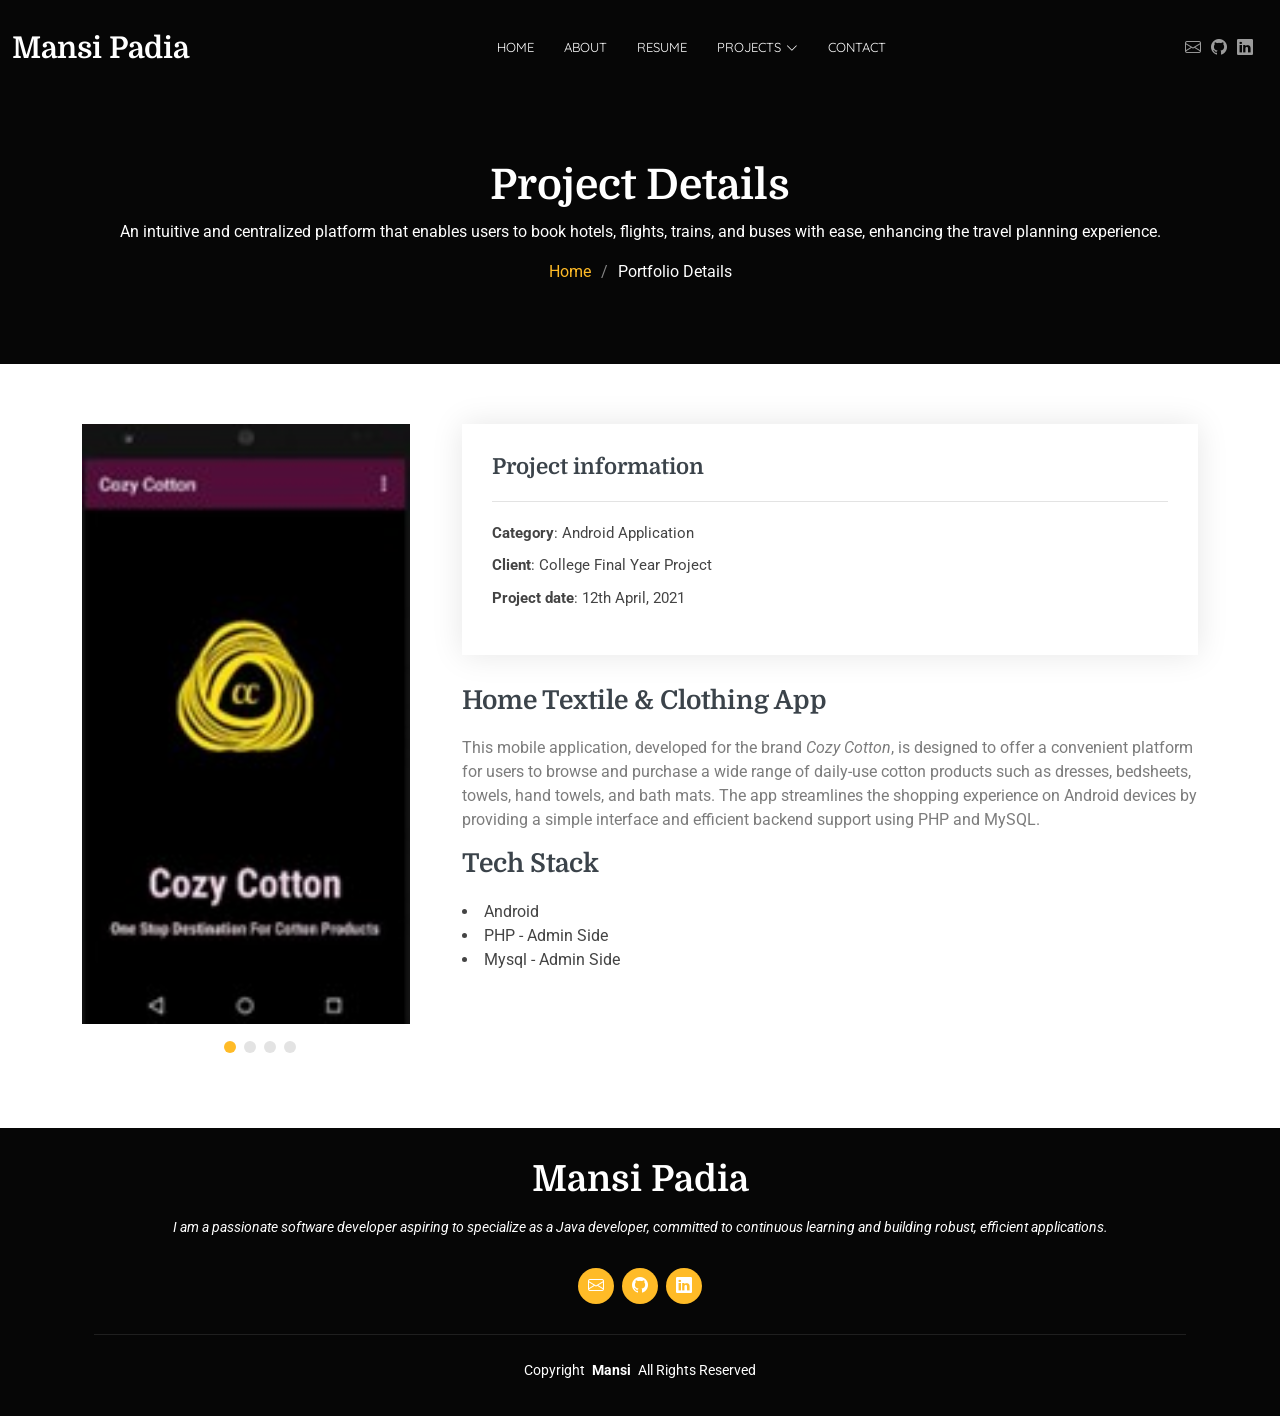
==== portfolio-details2.html @ b873bf46 "add details page & scrrenshots of projects" ====
<!DOCTYPE html>
<html lang="en">

<head>
  <meta charset="utf-8">
  <meta content="width=device-width, initial-scale=1.0" name="viewport">
  <title>Portfolio Details - Laura Bootstrap Template</title>
  <meta name="description" content="">
  <meta name="keywords" content="">

  <!-- Favicons -->
  <link href="assets/img/favicon-m.png" rel="icon">
  <link href="assets/img/apple-touch-icon.png" rel="apple-touch-icon">

  <!-- Fonts -->
  <link href="https://fonts.googleapis.com" rel="preconnect">
  <link href="https://fonts.gstatic.com" rel="preconnect" crossorigin>
  <link href="https://fonts.googleapis.com/css2?family=Roboto:ital,wght@0,100;0,300;0,400;0,500;0,700;0,900;1,100;1,300;1,400;1,500;1,700;1,900&family=Quicksand:wght@300;400;500;600;700&family=Domine:wght@400;500;600;700&display=swap" rel="stylesheet">

  <!-- Vendor CSS Files -->
  <link href="assets/vendor/bootstrap/css/bootstrap.min.css" rel="stylesheet">
  <link href="assets/vendor/bootstrap-icons/bootstrap-icons.css" rel="stylesheet">
  <link href="assets/vendor/aos/aos.css" rel="stylesheet">
  <link href="assets/vendor/swiper/swiper-bundle.min.css" rel="stylesheet">
  <link href="assets/vendor/glightbox/css/glightbox.min.css" rel="stylesheet">

  <!-- Main CSS File -->
  <link href="assets/css/main.css" rel="stylesheet">

  <!-- =======================================================
  * Template Name: Laura
  * Template URL: https://bootstrapmade.com/laura-free-creative-bootstrap-theme/
  * Updated: Aug 07 2024 with Bootstrap v5.3.3
  * Author: BootstrapMade.com
  * License: https://bootstrapmade.com/license/
  ======================================================== -->
</head>

<body class="portfolio-details-page">

  <header id="header" class="header d-flex align-items-center fixed-top">
    <div class="container-fluid position-relative d-flex align-items-center justify-content-between">

      <a href="index.html" class="logo d-flex align-items-center me-auto me-xl-0">
        <!-- Uncomment the line below if you also wish to use an image logo -->
        <!-- <img src="assets/img/logo.png" alt=""> -->
        <h1 class="sitename">Mansi Padia</h1>
      </a>

      <nav id="navmenu" class="navmenu">
        <ul>
          <li><a href="./index.html">Home</a></li>
          <li><a href="./index.html#about">About</a></li>
          <li><a href="./index.html#resume">Resume</a></li>
          <!-- <li><a href="#services">Services</a></li>
          <li><a href="#portfolio">Portfolio</a></li> -->
          <li class="dropdown"><a href="#"><span>Projects</span> <i class="bi bi-chevron-down toggle-dropdown"></i></a>
            <ul>
              <li><a href="portfolio-details.html">Tours & Travels Management System</a></li>
              <!-- <li class="dropdown"><a href="#"><span>Deep Dropdown</span> <i class="bi bi-chevron-down toggle-dropdown"></i></a>
                <ul>
                  <li><a href="#">Deep Dropdown 1</a></li>
                  <li><a href="#">Deep Dropdown 2</a></li>
                  <li><a href="#">Deep Dropdown 3</a></li>
                  <li><a href="#">Deep Dropdown 4</a></li>
                  <li><a href="#">Deep Dropdown 5</a></li>
                </ul>
              </li> -->
              <li><a href="portfolio-details2.html">Home Textile & Clothing App</a></li>
              <li><a href="portfolio-details3.html">Book Store Application</a></li>
              <!-- <li><a href="#">Dropdown 4</a></li> -->
            </ul>
          </li>
          <li><a href="index.html#contact">Contact</a></li>
        </ul>
        <i class="mobile-nav-toggle d-xl-none bi bi-list"></i>
      </nav>

      <div class="header-social-links">
        <a href="mailto:mgpadia@gmail.com"><i class="bi bi-envelope"></i></a>
        <a href="https://github.com/p-mansi"><i class="bi bi-github"></i></a>
        <a href="https://www.linkedin.com/in/mansi-padia/"><i class="bi bi-linkedin"></i></a>
      </div>

    </div>
  </header>

  <main class="main">

    <!-- Page Title -->
    <div class="page-title dark-background">
      <div class="container position-relative">
        <h1>Project Details</h1>
        <p>An intuitive and centralized platform that enables users to book hotels, flights, trains, and buses with ease, enhancing the travel planning experience.</p>
        <nav class="breadcrumbs">
          <ol>
            <li><a href="index.html">Home</a></li>
            <li class="current">Portfolio Details</li>
          </ol>
        </nav>
      </div>
    </div><!-- End Page Title -->

    <!-- Portfolio Details Section -->
    <section id="portfolio-details" class="portfolio-details section">

      <div class="container" data-aos="fade-up" data-aos-delay="100">

        <div class="row gy-4">

          <div class="col-lg-4">
            <div class="portfolio-details-slider swiper init-swiper">

              <script type="application/json" class="swiper-config">
                {
                  "loop": true,
                  "speed": 600,
                  "autoplay": {
                    "delay": 5000
                  },
                  "slidesPerView": "auto",
                  "pagination": {
                    "el": ".swiper-pagination",
                    "type": "bullets",
                    "clickable": true
                  }
                }
              </script>

              <div class="swiper-wrapper align-items-center">

                <div class="swiper-slide">
                  <img src="assets/img/portfolio/cozy1.jpg" alt="" style="height: 600px; width: auto;">
                </div>

                <div class="swiper-slide">
                  <img src="assets/img/portfolio/cozy2.png" alt="" style="height: 600px; width: auto;">
                </div>

                <div class="swiper-slide">
                  <img src="assets/img/portfolio/cozy3.jpg" alt="" style="height: 600px; width: auto;">
                </div>

                <div class="swiper-slide">
                  <img src="assets/img/portfolio/cozy4.jpg" alt="" style="height: 600px; width: auto;">
                </div>

              </div>
              <div class="swiper-pagination"></div>
            </div>
          </div>

          <div class="col-lg-8">
            <div class="portfolio-info" data-aos="fade-up" data-aos-delay="200">
              <h3>Project information</h3>
              <ul>
                <li><strong>Category</strong>: Android Application</li>
                <li><strong>Client</strong>: College Final Year Project</li>
                <li><strong>Project date</strong>: 12th April, 2021</li>
                <!-- <li><strong>Project URL</strong>: <a href="#">www.example.com</a></li> -->
              </ul>
            </div>
            <div class="portfolio-description" data-aos="fade-up" data-aos-delay="300">
              <h2>Home Textile & Clothing App</h2>
              <p>
                This mobile application, developed for the brand <em>Cozy Cotton</em>, is designed to offer a convenient platform for users to browse and purchase a wide range of daily-use cotton products such as dresses, bedsheets, towels, hand towels, and bath mats. The app streamlines the shopping experience on Android devices by providing a simple interface and efficient backend support using PHP and MySQL.
              </p>
              <h2>Tech Stack</h2>
              <li>Android</li>
              <li>PHP - Admin Side</li>
              <li>Mysql - Admin Side</li>
            </div>
          </div>

        </div>

      </div>

    </section><!-- /Portfolio Details Section -->

  </main>

  <footer id="footer" class="footer position-relative dark-background">
    <div class="container">
      <h3 class="sitename">Mansi Padia<br></h3>
      <p>I am a passionate software developer aspiring to specialize as a Java developer, committed to continuous learning and building robust, efficient applications.</p>
      <div class="social-links d-flex justify-content-center">
        
        <a href="mailto:mgpadia@gmail.com"><i class="bi bi-envelope"></i></a>
        <a href="https://github.com/p-mansi"><i class="bi bi-github"></i></a>
        <a href="https://www.linkedin.com/in/mansi-padia/"><i class="bi bi-linkedin"></i></a>
      </div>
      <div class="container">
        <div class="copyright">
          <span>Copyright</span> <strong class="px-1 sitename">Mansi</strong> <span>All Rights Reserved</span>
        </div>
        <div class="credits">
          <!-- All the links in the footer should remain intact. -->
          <!-- You can delete the links only if you've purchased the pro version. -->
          <!-- Licensing information: https://bootstrapmade.com/license/ -->
          <!-- Purchase the pro version with working PHP/AJAX contact form: [buy-url] -->
          <!-- Designed by <a href="https://bootstrapmade.com/">BootstrapMade</a> -->
        </div>
      </div>
    </div>
  </footer>

  <!-- Scroll Top -->
  <a href="#" id="scroll-top" class="scroll-top d-flex align-items-center justify-content-center"><i class="bi bi-arrow-up-short"></i></a>

  <!-- Preloader -->
  <div id="preloader"></div>

  <!-- Vendor JS Files -->
  <script src="assets/vendor/bootstrap/js/bootstrap.bundle.min.js"></script>
  <script src="assets/vendor/php-email-form/validate.js"></script>
  <script src="assets/vendor/aos/aos.js"></script>
  <script src="assets/vendor/swiper/swiper-bundle.min.js"></script>
  <script src="assets/vendor/glightbox/js/glightbox.min.js"></script>
  <script src="assets/vendor/imagesloaded/imagesloaded.pkgd.min.js"></script>
  <script src="assets/vendor/isotope-layout/isotope.pkgd.min.js"></script>

  <!-- Main JS File -->
  <script src="assets/js/main.js"></script>

</body>

</html>
---- assets/css/main.css ----
/**
* Template Name: Laura
* Template URL: https://bootstrapmade.com/laura-free-creative-bootstrap-theme/
* Updated: Aug 07 2024 with Bootstrap v5.3.3
* Author: BootstrapMade.com
* License: https://bootstrapmade.com/license/
*/

/*--------------------------------------------------------------
# Font & Color Variables
# Help: https://bootstrapmade.com/color-system/
--------------------------------------------------------------*/
/* Fonts */
:root {
  --default-font: "Roboto",  system-ui, -apple-system, "Segoe UI", Roboto, "Helvetica Neue", Arial, "Noto Sans", "Liberation Sans", sans-serif, "Apple Color Emoji", "Segoe UI Emoji", "Segoe UI Symbol", "Noto Color Emoji";
  --heading-font: "Domine",  sans-serif;
  --nav-font: "Quicksand",  sans-serif;
}

/* Global Colors - The following color variables are used throughout the website. Updating them here will change the color scheme of the entire website */
:root { 
  --background-color: #ffffff; /* Background color for the entire website, including individual sections */
  --default-color: #444444; /* Default color used for the majority of the text content across the entire website */
  --heading-color: #3b434a; /* Color for headings, subheadings and title throughout the website */
  --accent-color: #ffbb27; /* Accent color that represents your brand on the website. It's used for buttons, links, and other elements that need to stand out */
  --surface-color: #ffffff; /* The surface color is used as a background of boxed elements within sections, such as cards, icon boxes, or other elements that require a visual separation from the global background. */
  --contrast-color: #000000; /* Contrast color for text, ensuring readability against backgrounds of accent, heading, or default colors. */
}

/* Nav Menu Colors - The following color variables are used specifically for the navigation menu. They are separate from the global colors to allow for more customization options */
:root {
  --nav-color: #ffffff;  /* The default color of the main navmenu links */
  --nav-hover-color: #ffbb27; /* Applied to main navmenu links when they are hovered over or active */
  --nav-mobile-background-color: #ffffff; /* Used as the background color for mobile navigation menu */
  --nav-dropdown-background-color: #ffffff; /* Used as the background color for dropdown items that appear when hovering over primary navigation items */
  --nav-dropdown-color: #444444; /* Used for navigation links of the dropdown items in the navigation menu. */
  --nav-dropdown-hover-color: #ffbb27; /* Similar to --nav-hover-color, this color is applied to dropdown navigation links when they are hovered over. */
}

/* Color Presets - These classes override global colors when applied to any section or element, providing reuse of the sam color scheme. */

.light-background {
  --background-color: #f9f9f9;
  --surface-color: #ffffff;
}

.dark-background {
  --background-color: #060606;
  --default-color: #ffffff;
  --heading-color: #ffffff;
  --surface-color: #252525;
  --contrast-color: #ffffff;
}

/* Smooth scroll */
:root {
  scroll-behavior: smooth;
}


/*--------------------------------------------------------------
# General Styling & Shared Classes
--------------------------------------------------------------*/
body {
  color: var(--default-color);
  background-color: var(--background-color);
  font-family: var(--default-font);
}


@keyframes typing {
  from { width: 0; }
  to { width: 100%; }
}

      @keyframes blink {
          50% { border-color: transparent; }
      }

      .typing-container {
          font-family: Arial, sans-serif;
          font-size: 20px;
          white-space: nowrap;
          overflow: hidden;
          border-right: 2px solid black;
          width: 0;
          animation: typing 4s steps(50, end) forwards, blink 0.7s infinite;
      }

a {
  color: var(--accent-color);
  text-decoration: none;
  transition: 0.3s;
}

a:hover {
  color: color-mix(in srgb, var(--accent-color), transparent 25%);
  text-decoration: none;
}

h1,
h2,
h3,
h4,
h5,
h6 {
  color: var(--heading-color);
  font-family: var(--heading-font);
}

/* PHP Email Form Messages
------------------------------*/
.php-email-form .error-message {
  display: none;
  background: #df1529;
  color: #ffffff;
  text-align: left;
  padding: 15px;
  margin-bottom: 24px;
  font-weight: 600;
}

.php-email-form .sent-message {
  display: none;
  color: #ffffff;
  background: #059652;
  text-align: center;
  padding: 15px;
  margin-bottom: 24px;
  font-weight: 600;
}

.php-email-form .loading {
  display: none;
  background: var(--surface-color);
  text-align: center;
  padding: 15px;
  margin-bottom: 24px;
}

.php-email-form .loading:before {
  content: "";
  display: inline-block;
  border-radius: 50%;
  width: 24px;
  height: 24px;
  margin: 0 10px -6px 0;
  border: 3px solid var(--accent-color);
  border-top-color: var(--surface-color);
  animation: php-email-form-loading 1s linear infinite;
}

@keyframes php-email-form-loading {
  0% {
    transform: rotate(0deg);
  }

  100% {
    transform: rotate(360deg);
  }
}

/*--------------------------------------------------------------
# Global Header
--------------------------------------------------------------*/
.header {
  --background-color: rgba(0, 0, 0, 0);
  --default-color: #ffffff;
  --heading-color: #ffffff;
  color: var(--default-color);
  background-color: var(--background-color);
  padding: 20px 0;
  transition: all 0.5s;
  z-index: 997;
}

.header .logo {
  line-height: 1;
}

.header .logo img {
  max-height: 36px;
  margin-right: 8px;
}

.header .logo h1 {
  font-size: 30px;
  margin: 0;
  font-weight: 700;
  color: var(--heading-color);
}

.header .header-social-links {
  padding-right: 15px;
}

.header .header-social-links a {
  color: color-mix(in srgb, var(--default-color), transparent 40%);
  padding-left: 6px;
  display: inline-block;
  transition: 0.3s;
  font-size: 16px;
}

.header .header-social-links a:hover {
  color: var(--accent-color);
}

.header .header-social-links a i {
  line-height: 0px;
}

@media (max-width: 1200px) {
  .header .logo {
    order: 1;
  }

  .header .header-social-links {
    order: 2;
  }

  .header .navmenu {
    order: 3;
  }
}

.scrolled .header {
  box-shadow: 0px 0 18px rgba(0, 0, 0, 0.1);
  padding: 12px 0;
}

/* Global Header on Scroll
------------------------------*/
.scrolled .header {
  --background-color: rgba(0, 0, 0, 0.8);
}

/*--------------------------------------------------------------
# Navigation Menu
--------------------------------------------------------------*/
/* Navmenu - Desktop */
@media (min-width: 1200px) {
  .navmenu {
    padding: 0;
  }

  .navmenu ul {
    margin: 0;
    padding: 0;
    display: flex;
    list-style: none;
    align-items: center;
  }

  .navmenu li {
    position: relative;
  }

  .navmenu a,
  .navmenu a:focus {
    color: var(--nav-color);
    padding: 18px 15px;
    font-size: 13px;
    text-transform: uppercase;
    font-family: var(--nav-font);
    font-weight: 400;
    display: flex;
    align-items: center;
    justify-content: space-between;
    white-space: nowrap;
    transition: 0.3s;
  }

  .navmenu a i,
  .navmenu a:focus i {
    font-size: 12px;
    line-height: 0;
    margin-left: 5px;
    transition: 0.3s;
  }

  .navmenu li:last-child a {
    padding-right: 0;
  }

  .navmenu li:hover>a,
  .navmenu .active,
  .navmenu .active:focus {
    color: var(--nav-hover-color);
  }

  .navmenu .dropdown ul {
    margin: 0;
    padding: 10px 0;
    background: var(--nav-dropdown-background-color);
    display: block;
    position: absolute;
    visibility: hidden;
    left: 14px;
    top: 130%;
    opacity: 0;
    transition: 0.3s;
    border-radius: 4px;
    z-index: 99;
    box-shadow: 0px 0px 30px rgba(0, 0, 0, 0.1);
  }

  .navmenu .dropdown ul li {
    min-width: 200px;
  }

  .navmenu .dropdown ul a {
    padding: 10px 20px;
    font-size: 15px;
    text-transform: none;
    color: var(--nav-dropdown-color);
  }

  .navmenu .dropdown ul a i {
    font-size: 12px;
  }

  .navmenu .dropdown ul a:hover,
  .navmenu .dropdown ul .active:hover,
  .navmenu .dropdown ul li:hover>a {
    color: var(--nav-dropdown-hover-color);
  }

  .navmenu .dropdown:hover>ul {
    opacity: 1;
    top: 100%;
    visibility: visible;
  }

  .navmenu .dropdown .dropdown ul {
    top: 0;
    left: -90%;
    visibility: hidden;
  }

  .navmenu .dropdown .dropdown:hover>ul {
    opacity: 1;
    top: 0;
    left: -100%;
    visibility: visible;
  }
}

/* Navmenu - Mobile */
@media (max-width: 1199px) {
  .mobile-nav-toggle {
    color: var(--nav-color);
    font-size: 28px;
    line-height: 0;
    margin-right: 10px;
    cursor: pointer;
    transition: color 0.3s;
  }

  .navmenu {
    padding: 0;
    z-index: 9997;
  }

  .navmenu ul {
    display: none;
    list-style: none;
    position: absolute;
    inset: 60px 20px 20px 20px;
    padding: 10px 0;
    margin: 0;
    border-radius: 6px;
    background-color: var(--nav-mobile-background-color);
    overflow-y: auto;
    transition: 0.3s;
    z-index: 9998;
    box-shadow: 0px 0px 30px rgba(0, 0, 0, 0.1);
  }

  .navmenu a,
  .navmenu a:focus {
    color: var(--nav-dropdown-color);
    padding: 10px 20px;
    font-family: var(--nav-font);
    font-size: 17px;
    font-weight: 500;
    display: flex;
    align-items: center;
    justify-content: space-between;
    white-space: nowrap;
    transition: 0.3s;
  }

  .navmenu a i,
  .navmenu a:focus i {
    font-size: 12px;
    line-height: 0;
    margin-left: 5px;
    width: 30px;
    height: 30px;
    display: flex;
    align-items: center;
    justify-content: center;
    border-radius: 50%;
    transition: 0.3s;
    background-color: color-mix(in srgb, var(--accent-color), transparent 90%);
  }

  .navmenu a i:hover,
  .navmenu a:focus i:hover {
    background-color: var(--accent-color);
    color: var(--contrast-color);
  }

  .navmenu a:hover,
  .navmenu .active,
  .navmenu .active:focus {
    color: var(--nav-dropdown-hover-color);
  }

  .navmenu .active i,
  .navmenu .active:focus i {
    background-color: var(--accent-color);
    color: var(--contrast-color);
    transform: rotate(180deg);
  }

  .navmenu .dropdown ul {
    position: static;
    display: none;
    z-index: 99;
    padding: 10px 0;
    margin: 10px 20px;
    background-color: var(--nav-dropdown-background-color);
    border: 1px solid color-mix(in srgb, var(--default-color), transparent 90%);
    box-shadow: none;
    transition: all 0.5s ease-in-out;
  }

  .navmenu .dropdown ul ul {
    background-color: rgba(33, 37, 41, 0.1);
  }

  .navmenu .dropdown>.dropdown-active {
    display: block;
    background-color: rgba(33, 37, 41, 0.03);
  }

  .mobile-nav-active {
    overflow: hidden;
  }

  .mobile-nav-active .mobile-nav-toggle {
    color: #fff;
    position: absolute;
    font-size: 32px;
    top: 15px;
    right: 15px;
    margin-right: 0;
    z-index: 9999;
  }

  .mobile-nav-active .navmenu {
    position: fixed;
    overflow: hidden;
    inset: 0;
    background: rgba(33, 37, 41, 0.8);
    transition: 0.3s;
  }

  .mobile-nav-active .navmenu>ul {
    display: block;
  }
}

/*--------------------------------------------------------------
# Global Footer
--------------------------------------------------------------*/
.footer {
  color: var(--default-color);
  background-color: var(--background-color);
  font-size: 14px;
  text-align: center;
  padding: 30px 0;
  position: relative;
}

.footer h3 {
  font-size: 36px;
  font-weight: 700;
  position: relative;
  padding: 0;
  margin: 0 0 15px 0;
}

.footer p {
  font-size: 15;
  font-style: italic;
  padding: 0;
  margin: 0 0 30px 0;
}

.footer .social-links {
  margin: 0 0 30px 0;
}

.footer .social-links a {
  font-size: 16px;
  display: flex;
  align-items: center;
  justify-content: center;
  background: var(--accent-color);
  color: var(--contrast-color);
  line-height: 1;
  margin: 0 4px;
  border-radius: 50%;
  text-align: center;
  width: 36px;
  height: 36px;
  transition: 0.3s;
}

.footer .social-links a:hover {
  background: color-mix(in srgb, var(--accent-color), transparent 20%);
  text-decoration: none;
}

.footer .copyright {
  padding-top: 25px;
  border-top: 1px solid color-mix(in srgb, var(--default-color), transparent 90%);
}

.footer .credits {
  font-size: 13px;
  padding-top: 5px;
}

/*--------------------------------------------------------------
# Preloader
--------------------------------------------------------------*/
#preloader {
  position: fixed;
  inset: 0;
  z-index: 999999;
  overflow: hidden;
  background: var(--background-color);
  transition: all 0.6s ease-out;
}

#preloader:before {
  content: "";
  position: fixed;
  top: calc(50% - 30px);
  left: calc(50% - 30px);
  border: 6px solid #ffffff;
  border-color: var(--accent-color) transparent var(--accent-color) transparent;
  border-radius: 50%;
  width: 60px;
  height: 60px;
  animation: animate-preloader 1.5s linear infinite;
}

@keyframes animate-preloader {
  0% {
    transform: rotate(0deg);
  }

  100% {
    transform: rotate(360deg);
  }
}

/*--------------------------------------------------------------
# Scroll Top Button
--------------------------------------------------------------*/
.scroll-top {
  position: fixed;
  visibility: hidden;
  opacity: 0;
  right: 15px;
  bottom: -15px;
  z-index: 99999;
  background-color: var(--accent-color);
  width: 44px;
  height: 44px;
  border-radius: 50px;
  transition: all 0.4s;
}

.scroll-top i {
  font-size: 24px;
  color: var(--contrast-color);
  line-height: 0;
}

.scroll-top:hover {
  background-color: color-mix(in srgb, var(--accent-color), transparent 20%);
  color: var(--contrast-color);
}

.scroll-top.active {
  visibility: visible;
  opacity: 1;
  bottom: 15px;
}

/*--------------------------------------------------------------
# Disable aos animation delay on mobile devices
--------------------------------------------------------------*/
@media screen and (max-width: 768px) {
  [data-aos-delay] {
    transition-delay: 0 !important;
  }
}

/*--------------------------------------------------------------
# Global Page Titles & Breadcrumbs
--------------------------------------------------------------*/
.page-title {
  color: var(--default-color);
  background-color: var(--background-color);
  background-size: cover;
  background-position: center;
  background-repeat: no-repeat;
  padding: 160px 0 80px 0;
  text-align: center;
  position: relative;
}

.page-title h1 {
  font-size: 42px;
  font-weight: 700;
  margin-bottom: 10px;
}

.page-title .breadcrumbs ol {
  display: flex;
  flex-wrap: wrap;
  list-style: none;
  justify-content: center;
  padding: 0;
  margin: 0;
  font-size: 16px;
  font-weight: 400;
}

.page-title .breadcrumbs ol li+li {
  padding-left: 10px;
}

.page-title .breadcrumbs ol li+li::before {
  content: "/";
  display: inline-block;
  padding-right: 10px;
  color: color-mix(in srgb, var(--default-color), transparent 50%);
}

/*--------------------------------------------------------------
# Global Sections
--------------------------------------------------------------*/
section,
.section {
  color: var(--default-color);
  background-color: var(--background-color);
  padding: 60px 0;
  scroll-margin-top: 80px;
  overflow: clip;
}

@media (max-width: 1199px) {

  section,
  .section {
    scroll-margin-top: 60px;
  }
}

/*--------------------------------------------------------------
# Global Section Titles
--------------------------------------------------------------*/
.section-title {
  text-align: center;
  padding: 30px 0;
  margin-bottom: 30px;
  position: relative;
}

.section-title h2 {
  font-size: 32px;
  font-weight: 700;
  text-transform: uppercase;
  margin-bottom: 20px;
  padding-bottom: 0;
  position: relative;
  z-index: 2;
}

.section-title span {
  position: absolute;
  top: 4px;
  color: color-mix(in srgb, var(--heading-color), transparent 95%);
  left: 0;
  right: 0;
  z-index: 1;
  font-weight: 700;
  font-size: 52px;
  text-transform: uppercase;
  line-height: 1;
}

.section-title p {
  margin-bottom: 0;
  position: relative;
  z-index: 2;
}

@media (max-width: 575px) {
  .section-title h2 {
    font-size: 28px;
    margin-bottom: 15px;
  }

  .section-title span {
    font-size: 38px;
  }
}

/*--------------------------------------------------------------
# Hero Section
--------------------------------------------------------------*/
.hero {
  width: 100%;
  min-height: 100vh;
  position: relative;
  padding: 120px 0 60px 0;
  display: flex;
  align-items: center;
  justify-content: center;
}

.hero:before {
  content: "";
  background: color-mix(in srgb, var(--background-color), transparent 30%);
  position: absolute;
  inset: 0;
  z-index: 2;
}

.hero img {
  position: absolute;
  inset: 0;
  display: block;
  width: 100%;
  height: 100%;
  object-fit: cover;
  z-index: 1;
}

.hero .container {
  position: relative;
  z-index: 3;
}

.hero h2 {
  margin: 0;
  font-size: 36px;
  font-weight: 700;
  line-height: 56px;
}

.hero p {
  color: color-mix(in srgb, var(--default-color), transparent 20%);
  margin: 10px 0 0 0;
  font-size: 16px;
  font-weight: 500;
  letter-spacing: 1px;
}

@media (max-width: 640px) {
  .hero h1 {
    font-size: 30px;
    line-height: 36px;
  }
}

.hero .btn-scroll {
  transition: 0.4s;
  color: color-mix(in srgb, var(--default-color), transparent 60%);
  display: block;
  margin-top: 30px;
  animation: btn-up-down 1s ease-in-out infinite alternate-reverse both;
}

.hero .btn-scroll i {
  font-size: 48px;
}

.hero .btn-scroll:hover {
  color: var(--accent-color);
}

@keyframes btn-up-down {
  0% {
    transform: translateY(5px);
  }

  100% {
    transform: translateY(-5px);
  }
}

/*--------------------------------------------------------------
# About Section
--------------------------------------------------------------*/
.about .content h2 {
  font-weight: 700;
  font-size: 24px;
}

.about .content ul {
  list-style: none;
  padding: 0;
}

.about .content ul li {
  margin-bottom: 20px;
  display: flex;
  align-items: center;
}

.about .content ul strong {
  margin-right: 10px;
}

.about .content ul i {
  font-size: 16px;
  margin-right: 5px;
  color: var(--accent-color);
  line-height: 0;
}

/*--------------------------------------------------------------
# Resume Section
--------------------------------------------------------------*/
.resume .resume-title {
  color: var(--heading-color);
  font-size: 26px;
  font-weight: 700;
  margin-top: 20px;
  margin-bottom: 20px;
}

.resume .resume-item {
  padding: 0 0 20px 20px;
  margin-top: -2px;
  border-left: 2px solid var(--accent-color);
  position: relative;
}

.resume .resume-item h4 {
  line-height: 18px;
  font-size: 18px;
  font-weight: 600;
  text-transform: uppercase;
  color: color-mix(in srgb, var(--default-color), transparent 20%);
  margin-bottom: 10px;
}

.resume .resume-item h5 {
  font-size: 16px;
  padding: 5px 15px;
  display: inline-block;
  font-weight: 600;
  margin-bottom: 10px;
}

.resume .resume-item ul {
  padding-left: 20px;
}

.resume .resume-item ul li {
  padding-bottom: 10px;
}

.resume .resume-item:last-child {
  padding-bottom: 0;
}

.resume .resume-item::before {
  content: "";
  position: absolute;
  width: 16px;
  height: 16px;
  border-radius: 50px;
  left: -9px;
  top: 0;
  background: var(--background-color);
  border: 2px solid var(--accent-color);
}

/*--------------------------------------------------------------
# Services Section
--------------------------------------------------------------*/
.services .service-item {
  background-color: var(--surface-color);
  box-shadow: 0px 0 25px 0 rgba(0, 0, 0, 0.1);
  padding: 50px 30px;
  transition: all 0.3s ease-in-out;
  height: 100%;
  position: relative;
  z-index: 1;
}

.services .service-item:before {
  content: "";
  position: absolute;
  background: var(--accent-color);
  inset: 100% 0 0 0;
  transition: all 0.3s;
  z-index: -1;
}

.services .service-item .icon {
  margin-bottom: 10px;
}

.services .service-item .icon i {
  color: var(--accent-color);
  font-size: 36px;
  transition: ease-in-out 0.3s;
}

.services .service-item h4 {
  font-weight: 700;
  margin-bottom: 15px;
  font-size: 20px;
}

.services .service-item h4 a {
  color: var(--heading-color);
  transition: ease-in-out 0.3s;
}

.services .service-item p {
  line-height: 24px;
  font-size: 14px;
  margin-bottom: 0;
  transition: ease-in-out 0.3s;
}

.services .service-item:hover h4 a,
.services .service-item:hover .icon i,
.services .service-item:hover p {
  color: var(--contrast-color);
}

.services .service-item:hover:before {
  background: var(--accent-color);
  inset: 0;
  border-radius: 0px;
}

/*--------------------------------------------------------------
# Testimonials Section
--------------------------------------------------------------*/
.testimonials {
  padding: 80px 0;
  position: relative;
}

.testimonials:before {
  content: "";
  background: color-mix(in srgb, var(--background-color), transparent 30%);
  position: absolute;
  inset: 0;
  z-index: 2;
}

.testimonials .testimonials-bg {
  position: absolute;
  inset: 0;
  display: block;
  width: 100%;
  height: 100%;
  object-fit: cover;
  z-index: 1;
}

.testimonials .container {
  position: relative;
  z-index: 3;
}

.testimonials .testimonials-carousel,
.testimonials .testimonials-slider {
  overflow: hidden;
}

.testimonials .testimonial-item {
  text-align: center;
}

.testimonials .testimonial-item .testimonial-img {
  width: 100px;
  border-radius: 50%;
  border: 6px solid color-mix(in srgb, var(--default-color), transparent 85%);
  margin: 0 auto;
}

.testimonials .testimonial-item h3 {
  font-size: 20px;
  font-weight: bold;
  margin: 10px 0 5px 0;
}

.testimonials .testimonial-item h4 {
  font-size: 14px;
  margin: 0 0 15px 0;
  color: color-mix(in srgb, var(--default-color), transparent 40%);
}

.testimonials .testimonial-item .stars {
  margin-bottom: 15px;
}

.testimonials .testimonial-item .stars i {
  color: #ffc107;
  margin: 0 1px;
}

.testimonials .testimonial-item .quote-icon-left,
.testimonials .testimonial-item .quote-icon-right {
  color: color-mix(in srgb, var(--default-color), transparent 40%);
  font-size: 26px;
  line-height: 0;
}

.testimonials .testimonial-item .quote-icon-left {
  display: inline-block;
  left: -5px;
  position: relative;
}

.testimonials .testimonial-item .quote-icon-right {
  display: inline-block;
  right: -5px;
  position: relative;
  top: 10px;
  transform: scale(-1, -1);
}

.testimonials .testimonial-item p {
  font-style: italic;
  margin: 0 auto 15px auto;
}

.testimonials .swiper-wrapper {
  height: auto;
}

.testimonials .swiper-pagination {
  margin-top: 20px;
  position: relative;
}

.testimonials .swiper-pagination .swiper-pagination-bullet {
  width: 12px;
  height: 12px;
  background-color: color-mix(in srgb, var(--default-color), transparent 50%);
  opacity: 0.5;
}

.testimonials .swiper-pagination .swiper-pagination-bullet-active {
  background-color: var(--default-color);
  opacity: 1;
}

@media (min-width: 992px) {
  .testimonials .testimonial-item p {
    width: 80%;
  }
}

/*--------------------------------------------------------------
# Portfolio Section
--------------------------------------------------------------*/
.portfolio .portfolio-filters {
  padding: 0;
  margin: 0 auto 20px auto;
  list-style: none;
  text-align: center;
}

.portfolio .portfolio-filters li {
  cursor: pointer;
  display: inline-block;
  padding: 0;
  font-size: 18px;
  font-weight: 400;
  margin: 0 10px;
  line-height: 1;
  margin-bottom: 5px;
  transition: all 0.3s ease-in-out;
}

.portfolio .portfolio-filters li:hover,
.portfolio .portfolio-filters li.filter-active {
  color: var(--accent-color);
}

.portfolio .portfolio-filters li:first-child {
  margin-left: 0;
}

.portfolio .portfolio-filters li:last-child {
  margin-right: 0;
}

@media (max-width: 575px) {
  .portfolio .portfolio-filters li {
    font-size: 14px;
    margin: 0 5px;
  }
}

.portfolio .portfolio-content {
  position: relative;
  overflow: hidden;
}

.portfolio .portfolio-content img {
  transition: 0.3s;
}

.portfolio .portfolio-content .portfolio-info {
  opacity: 0;
  position: absolute;
  inset: 0;
  z-index: 3;
  transition: all ease-in-out 0.3s;
  background: rgba(0, 0, 0, 0.6);
  padding: 15px;
}

.portfolio .portfolio-content .portfolio-info h4 {
  font-size: 14px;
  padding: 5px 10px;
  font-weight: 400;
  color: #ffffff;
  display: inline-block;
  background-color: var(--accent-color);
}

.portfolio .portfolio-content .portfolio-info p {
  position: absolute;
  bottom: 10px;
  text-align: center;
  display: inline-block;
  left: 0;
  right: 0;
  font-size: 16px;
  font-weight: 600;
  color: rgba(255, 255, 255, 0.8);
}

.portfolio .portfolio-content .portfolio-info .preview-link,
.portfolio .portfolio-content .portfolio-info .details-link {
  position: absolute;
  left: calc(50% - 40px);
  font-size: 26px;
  top: calc(50% - 14px);
  color: #fff;
  transition: 0.3s;
  line-height: 1.2;
}

.portfolio .portfolio-content .portfolio-info .preview-link:hover,
.portfolio .portfolio-content .portfolio-info .details-link:hover {
  color: var(--accent-color);
}

.portfolio .portfolio-content .portfolio-info .details-link {
  left: 50%;
  font-size: 34px;
  line-height: 0;
}

.portfolio .portfolio-content:hover .portfolio-info {
  opacity: 1;
}

.portfolio .portfolio-content:hover img {
  transform: scale(1.1);
}

/*--------------------------------------------------------------
# Pricing Section
--------------------------------------------------------------*/
.pricing .pricing-item {
  background-color: var(--surface-color);
  box-shadow: 0px 5px 90px rgba(0, 0, 0, 0.1);
  padding: 40px 20px;
  text-align: center;
  border-radius: 8px;
  position: relative;
  overflow: hidden;
}

.pricing .pricing-item h3 {
  padding: 15px;
  margin-top: 15px;
  font-size: 18px;
  font-weight: 600;
}

.pricing .pricing-item h4 {
  color: var(--accent-color);
  font-size: 42px;
  font-family: var(--default-font);
  font-weight: 500;
}

.pricing .pricing-item h4 sup {
  font-size: 20px;
  top: -15px;
  left: -3px;
}

.pricing .pricing-item h4 span {
  color: color-mix(in srgb, var(--default-color), transparent 40%);
  font-size: 16px;
  font-weight: 300;
}

.pricing .pricing-item ul {
  padding: 20px 0;
  list-style: none;
  text-align: center;
  line-height: 20px;
  font-size: 14px;
}

.pricing .pricing-item ul li {
  padding-bottom: 16px;
}

.pricing .pricing-item ul .na {
  color: color-mix(in srgb, var(--default-color), transparent 60%);
  text-decoration: line-through;
}

.pricing .pricing-item .btn-wrap {
  padding: 15px;
  text-align: center;
}

.pricing .pricing-item .btn-buy {
  color: var(--accent-color);
  background-color: transparent;
  border: 2px solid var(--accent-color);
  display: inline-block;
  padding: 10px 40px 12px 40px;
  border-radius: 50px;
  font-size: 14px;
  font-family: var(--heading-font);
  font-weight: 600;
  transition: 0.3s;
}

.pricing .pricing-item .btn-buy:hover {
  background: var(--accent-color);
  color: var(--contrast-color);
}

.pricing .recommended .btn-buy {
  background: var(--accent-color);
  color: var(--contrast-color);
}

.pricing .recommended .btn-buy:hover {
  background: color-mix(in srgb, var(--accent-color), transparent 20%);
  border-color: color-mix(in srgb, var(--accent-color), transparent 20%);
}

.pricing .recommended-badge {
  position: absolute;
  top: 20px;
  left: 50%;
  transform: translateX(-50%);
  z-index: 1;
  font-size: 13px;
  padding: 3px 25px 6px 25px;
  background: color-mix(in srgb, var(--accent-color), transparent 92%);
  color: var(--accent-color);
  border-radius: 50px;
}

/*--------------------------------------------------------------
# Pricing 2 Section
--------------------------------------------------------------*/
.pricing-2 .pricing-item {
  border-bottom: 1px dashed color-mix(in srgb, var(--default-color), transparent 60%);
  width: 100%;
  height: 100%;
  padding: 0 0 15px 0;
}

.pricing-2 .pricing-item h3 {
  margin: 0;
  font-size: 20px;
  font-weight: 600;
}

.pricing-2 .pricing-item h4 {
  margin: 0;
  font-size: 18px;
  color: var(--accent-color);
}

/*--------------------------------------------------------------
# Gallery Section
--------------------------------------------------------------*/
.gallery .gallery-item {
  overflow: hidden;
  border-right: 3px solid var(--background-color);
  border-bottom: 3px solid var(--background-color);
}

.gallery .gallery-item img {
  transition: all ease-in-out 0.4s;
}

.gallery .gallery-item:hover img {
  transform: scale(1.1);
}

/*--------------------------------------------------------------
# Contact Section
--------------------------------------------------------------*/
.contact .info-item i {
  font-size: 20px;
  color: var(--accent-color);
  font-size: 36px;
  display: flex;
  justify-content: center;
  align-items: center;
  border-radius: 4px;
  transition: all 0.3s ease-in-out;
}

.contact .info-item h3 {
  font-size: 24px;
  font-weight: 700;
  margin: 20px 0;
}

.contact .info-item p {
  padding: 0;
  margin-bottom: 0;
  font-size: 14px;
}

@media (min-width: 992px) {
  .contact .info-item.info-item-borders {
    border-left: 1px solid color-mix(in srgb, var(--default-color), transparent 85%);
    border-right: 1px solid color-mix(in srgb, var(--default-color), transparent 85%);
  }
}

.contact .php-email-form {
  box-shadow: 0px 0px 20px rgba(0, 0, 0, 0.1);
  padding: 30px;
  margin-top: 30px;
}

@media (max-width: 575px) {
  .contact .php-email-form {
    padding: 20px;
  }
}

.contact .php-email-form input[type=text],
.contact .php-email-form input[type=email],
.contact .php-email-form textarea {
  font-size: 14px;
  padding: 10px 15px;
  box-shadow: none;
  border-radius: 0;
  color: var(--default-color);
  background-color: color-mix(in srgb, var(--background-color), transparent 50%);
  border-color: color-mix(in srgb, var(--default-color), transparent 80%);
}

.contact .php-email-form input[type=text]:focus,
.contact .php-email-form input[type=email]:focus,
.contact .php-email-form textarea:focus {
  border-color: var(--accent-color);
}

.contact .php-email-form input[type=text]::placeholder,
.contact .php-email-form input[type=email]::placeholder,
.contact .php-email-form textarea::placeholder {
  color: color-mix(in srgb, var(--default-color), transparent 70%);
}

.contact .php-email-form button[type=submit] {
  color: var(--contrast-color);
  background: var(--accent-color);
  border: 0;
  padding: 10px 30px;
  transition: 0.4s;
  border-radius: 50px;
}

.contact .php-email-form button[type=submit]:hover {
  background: color-mix(in srgb, var(--accent-color), transparent 20%);
}

/*--------------------------------------------------------------
# Portfolio Details Section
--------------------------------------------------------------*/
.portfolio-details .portfolio-details-slider img {
  width: 100%;
}

.portfolio-details .portfolio-details-slider .swiper-pagination {
  margin-top: 20px;
  position: relative;
}

.portfolio-details .portfolio-details-slider .swiper-pagination .swiper-pagination-bullet {
  width: 12px;
  height: 12px;
  background-color: color-mix(in srgb, var(--default-color), transparent 85%);
  opacity: 1;
}

.portfolio-details .portfolio-details-slider .swiper-pagination .swiper-pagination-bullet-active {
  background-color: var(--accent-color);
}

.portfolio-details .portfolio-info {
  background-color: var(--surface-color);
  padding: 30px;
  box-shadow: 0px 0 30px rgba(0, 0, 0, 0.1);
}

.portfolio-details .portfolio-info h3 {
  font-size: 22px;
  font-weight: 700;
  margin-bottom: 20px;
  padding-bottom: 20px;
  border-bottom: 1px solid color-mix(in srgb, var(--default-color), transparent 85%);
}

.portfolio-details .portfolio-info ul {
  list-style: none;
  padding: 0;
  font-size: 15px;
}

.portfolio-details .portfolio-info ul li+li {
  margin-top: 10px;
}

.portfolio-details .portfolio-description {
  padding-top: 30px;
}

.portfolio-details .portfolio-description h2 {
  font-size: 26px;
  font-weight: 700;
  margin-bottom: 20px;
}

.portfolio-details .portfolio-description p {
  padding: 0;
  color: color-mix(in srgb, var(--default-color), transparent 30%);
}

/*--------------------------------------------------------------
# Service Details Section
--------------------------------------------------------------*/
.service-details .services-list {
  background-color: var(--surface-color);
  padding: 10px 30px;
  border: 1px solid color-mix(in srgb, var(--default-color), transparent 90%);
  margin-bottom: 20px;
}

.service-details .services-list a {
  display: block;
  line-height: 1;
  padding: 8px 0 8px 15px;
  border-left: 3px solid color-mix(in srgb, var(--default-color), transparent 70%);
  margin: 20px 0;
  color: color-mix(in srgb, var(--default-color), transparent 20%);
  transition: 0.3s;
}

.service-details .services-list a.active {
  color: var(--heading-color);
  font-weight: 700;
  border-color: var(--accent-color);
}

.service-details .services-list a:hover {
  border-color: var(--accent-color);
}

.service-details .services-img {
  margin-bottom: 20px;
}

.service-details h3 {
  font-size: 26px;
  font-weight: 700;
}

.service-details h4 {
  font-size: 20px;
  font-weight: 700;
}

.service-details p {
  font-size: 15px;
}

.service-details ul {
  list-style: none;
  padding: 0;
  font-size: 15px;
}

.service-details ul li {
  padding: 5px 0;
  display: flex;
  align-items: center;
}

.service-details ul i {
  font-size: 20px;
  margin-right: 8px;
  color: var(--accent-color);
}

/*--------------------------------------------------------------
# Starter Section Section
--------------------------------------------------------------*/
.starter-section {
  /* Add your styles here */
}
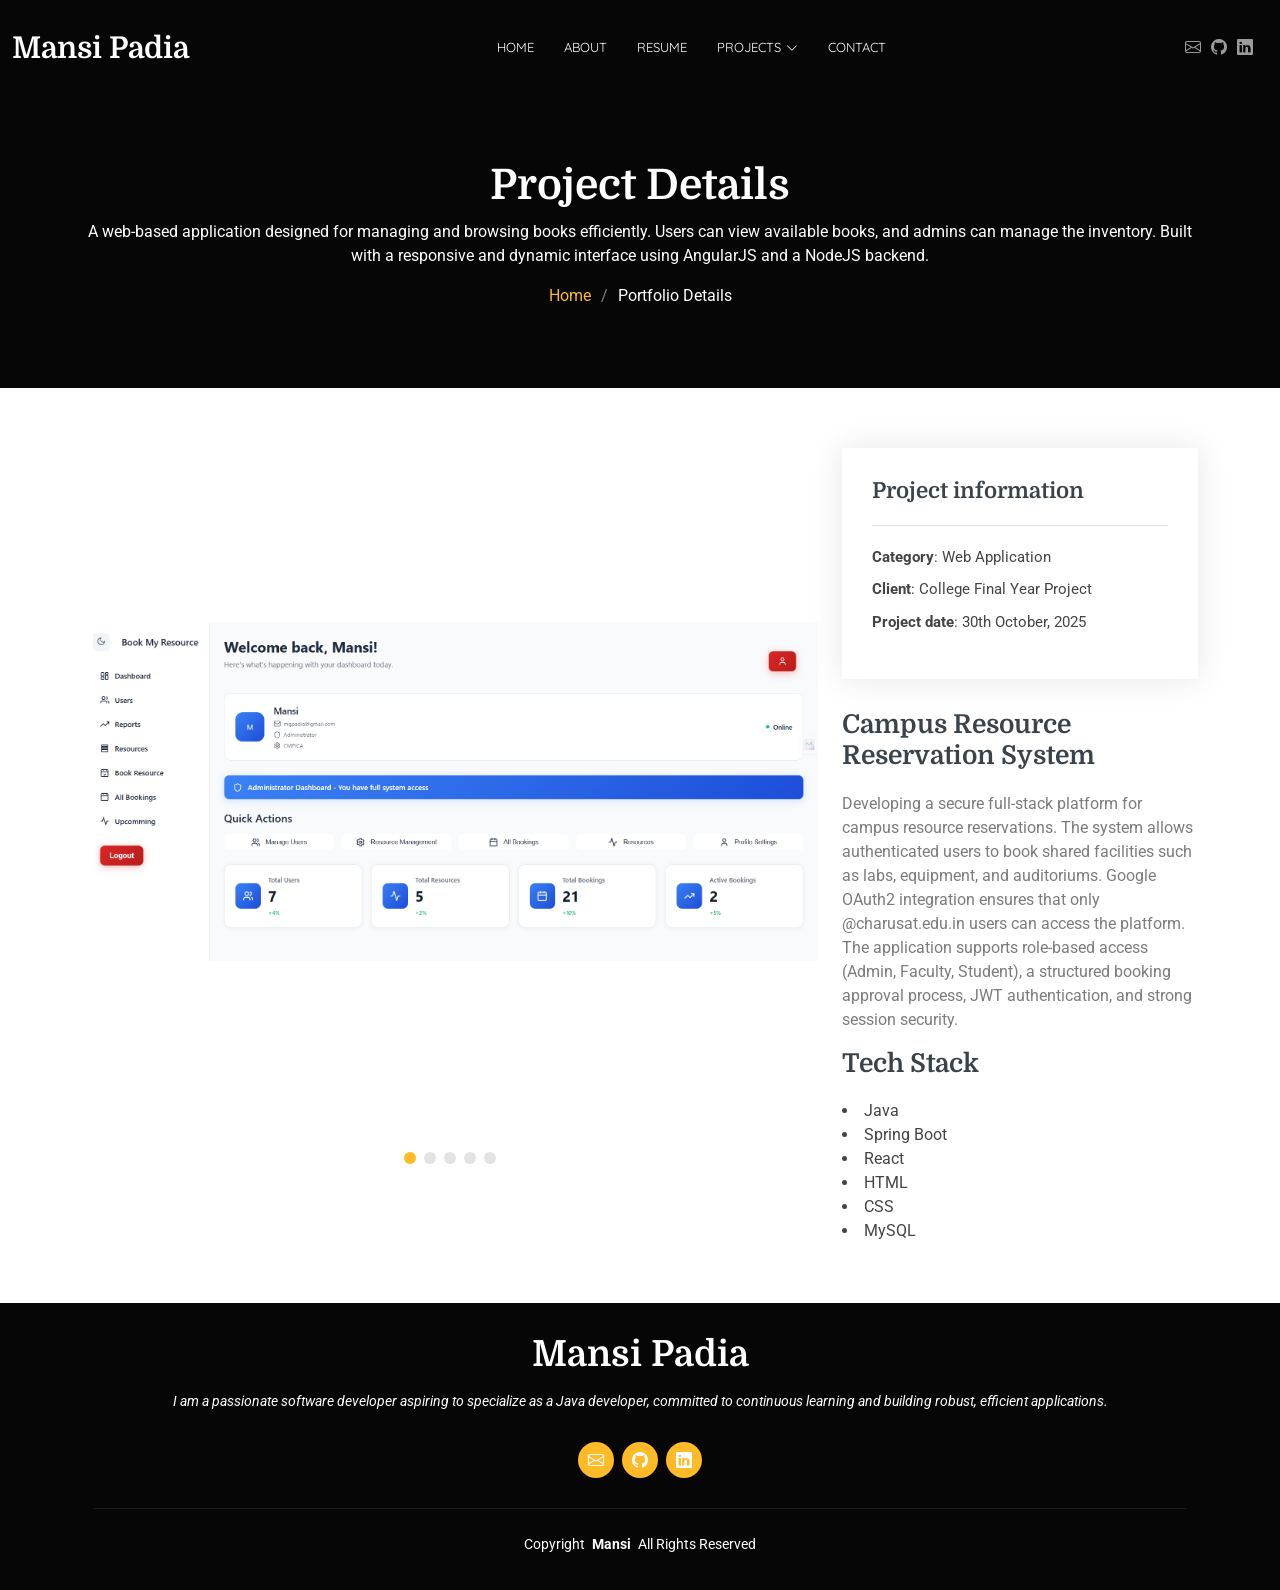
==== commit aa467d96: "project added" ====
--- a/portfolio-details2.html
+++ b/portfolio-details2.html
@@ -4,7 +4,7 @@
 <head>
   <meta charset="utf-8">
   <meta content="width=device-width, initial-scale=1.0" name="viewport">
-  <title>Portfolio Details - Laura Bootstrap Template</title>
+  <title>Project Details - CRRS</title>
   <meta name="description" content="">
   <meta name="keywords" content="">
 
@@ -91,7 +91,7 @@
     <div class="page-title dark-background">
       <div class="container position-relative">
         <h1>Project Details</h1>
-        <p>An intuitive and centralized platform that enables users to book hotels, flights, trains, and buses with ease, enhancing the travel planning experience.</p>
+        <p>A web-based application designed for managing and browsing books efficiently. Users can view available books, and admins can manage the inventory. Built with a responsive and dynamic interface using AngularJS and a NodeJS backend.</p>
         <nav class="breadcrumbs">
           <ol>
             <li><a href="index.html">Home</a></li>
@@ -108,7 +108,7 @@
 
         <div class="row gy-4">
 
-          <div class="col-lg-4">
+          <div class="col-lg-8">
             <div class="portfolio-details-slider swiper init-swiper">
 
               <script type="application/json" class="swiper-config">
@@ -130,45 +130,51 @@
               <div class="swiper-wrapper align-items-center">
 
                 <div class="swiper-slide">
-                  <img src="assets/img/portfolio/cozy1.jpg" alt="" style="height: 600px; width: auto;">
-                </div>
-
-                <div class="swiper-slide">
-                  <img src="assets/img/portfolio/cozy2.png" alt="" style="height: 600px; width: auto;">
-                </div>
-
-                <div class="swiper-slide">
-                  <img src="assets/img/portfolio/cozy3.jpg" alt="" style="height: 600px; width: auto;">
-                </div>
-
-                <div class="swiper-slide">
-                  <img src="assets/img/portfolio/cozy4.jpg" alt="" style="height: 600px; width: auto;">
-                </div>
-
+                  <img src="assets/img/portfolio/picture.png" alt="">
+                </div>
+
+                <div class="swiper-slide">
+                  <img src="assets/img/portfolio/picture1.png" alt="">
+                </div>
+
+                <div class="swiper-slide">
+                  <img src="assets/img/portfolio/picture2.png" alt="">
+                </div>
+
+                <div class="swiper-slide">
+                  <img src="assets/img/portfolio/picture3.png" alt="">
+                </div>
+
+                <div class="swiper-slide">
+                  <img src="assets/img/portfolio/picture4.png" alt="">
+                </div>
               </div>
               <div class="swiper-pagination"></div>
             </div>
           </div>
 
-          <div class="col-lg-8">
+          <div class="col-lg-4">
             <div class="portfolio-info" data-aos="fade-up" data-aos-delay="200">
               <h3>Project information</h3>
               <ul>
-                <li><strong>Category</strong>: Android Application</li>
+                <li><strong>Category</strong>: Web Application</li>
                 <li><strong>Client</strong>: College Final Year Project</li>
-                <li><strong>Project date</strong>: 12th April, 2021</li>
+                <li><strong>Project date</strong>: 30th October, 2025</li>
                 <!-- <li><strong>Project URL</strong>: <a href="#">www.example.com</a></li> -->
               </ul>
             </div>
             <div class="portfolio-description" data-aos="fade-up" data-aos-delay="300">
-              <h2>Home Textile & Clothing App</h2>
+              <h2>Campus Resource Reservation System</h2>
               <p>
-                This mobile application, developed for the brand <em>Cozy Cotton</em>, is designed to offer a convenient platform for users to browse and purchase a wide range of daily-use cotton products such as dresses, bedsheets, towels, hand towels, and bath mats. The app streamlines the shopping experience on Android devices by providing a simple interface and efficient backend support using PHP and MySQL.
+                Developing a secure full-stack platform for campus resource reservations. The system allows authenticated users to book shared facilities such as labs, equipment, and auditoriums. Google OAuth2 integration ensures that only @charusat.edu.in users can access the platform. The application supports role-based access (Admin, Faculty, Student), a structured booking approval process, JWT authentication, and strong session security.
               </p>
               <h2>Tech Stack</h2>
-              <li>Android</li>
-              <li>PHP - Admin Side</li>
-              <li>Mysql - Admin Side</li>
+              <li>Java</li>
+              <li>Spring Boot</li>
+              <li>React</li>
+              <li>HTML</li>
+              <li>CSS</li>
+              <li>MySQL</li>
             </div>
           </div>
 
